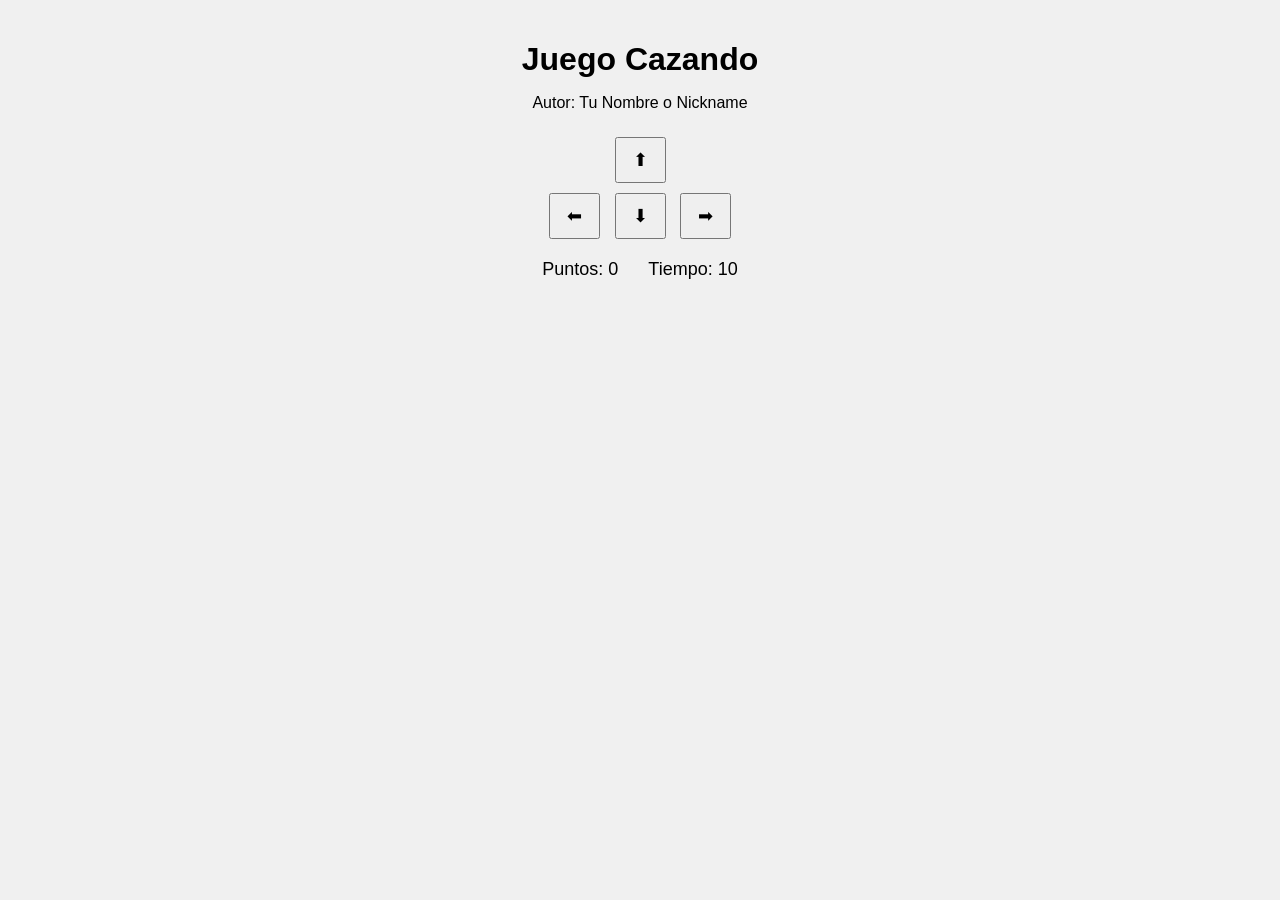
==== cazando.html @ c4eddc49 "feat: The new files with changes CSS" ====
<!DOCTYPE html>
<html>
<head>
  <title>Juego Cazando</title>
  <link rel="stylesheet" href="cazando.css">
</head>
<body>

  <h1>Juego Cazando</h1>
  <p>Autor: Tu Nombre o Nickname</p>


  <div class="controles">
    <button>⬆</button>
    <br>
    <button>⬅</button>
    <button>⬇</button>
    <button>➡</button>
  </div>


  <div class="panel">
    <span>Puntos: <span id="puntos">0</span></span>
    <span>Tiempo: <span id="tiempo">10</span></span>
  </div>

  <p id="mensaje"></p>


</body>
</html>
---- cazando.css ----
body {
  text-align: center;
  font-family: Arial, sans-serif;
  background: #f0f0f0;
  margin: 0;
  padding: 20px;
}

h1 {
  margin-bottom: 5px;
}

.panel {
  margin: 15px 0;
  font-size: 18px;
  display: flex;
  justify-content: center;
  gap: 30px;
}

canvas {
  background: white;
  border: 2px solid black;
}

.controles {
  margin-top: 20px;
}

button {
  margin: 5px;
  padding: 10px 16px;
  font-size: 18px;
  cursor: pointer;
}

#mensaje {
  font-size: 20px;
  font-weight: bold;
  color: darkred;
  margin-top: 15px;
}
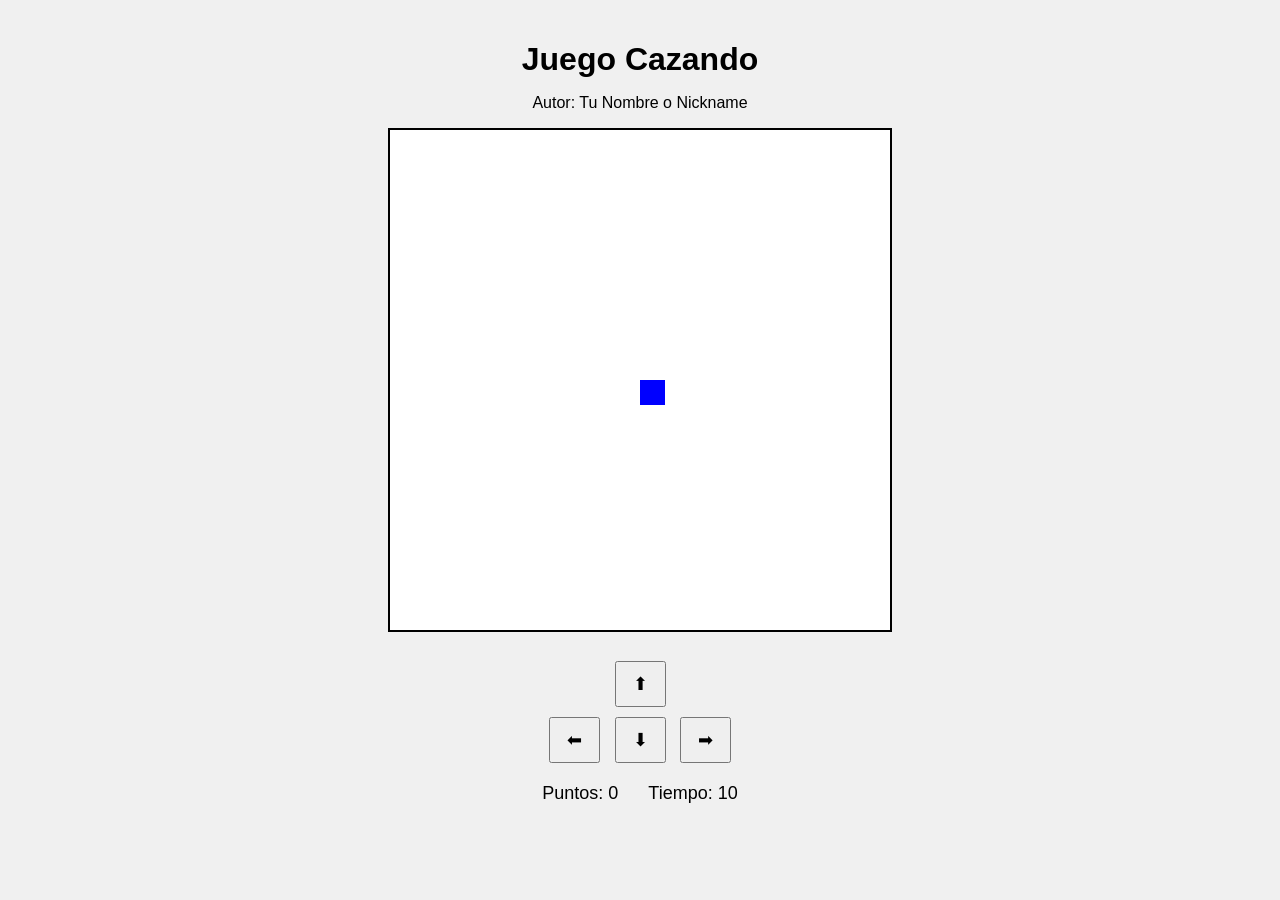
==== commit 1f7f0610: "feat: changes in the JS" ====
--- a/cazando.html
+++ b/cazando.html
@@ -4,11 +4,11 @@
   <title>Juego Cazando</title>
   <link rel="stylesheet" href="cazando.css">
 </head>
-<body>
+<body onload="graficarGato();">
 
   <h1>Juego Cazando</h1>
   <p>Autor: Tu Nombre o Nickname</p>
-
+  <canvas id="areaJuego" width="500" height="500"></canvas>
 
   <div class="controles">
     <button>⬆</button>
@@ -26,6 +26,6 @@
 
   <p id="mensaje"></p>
 
-
+  <script src="cazando.js"></script>
 </body>
 </html>
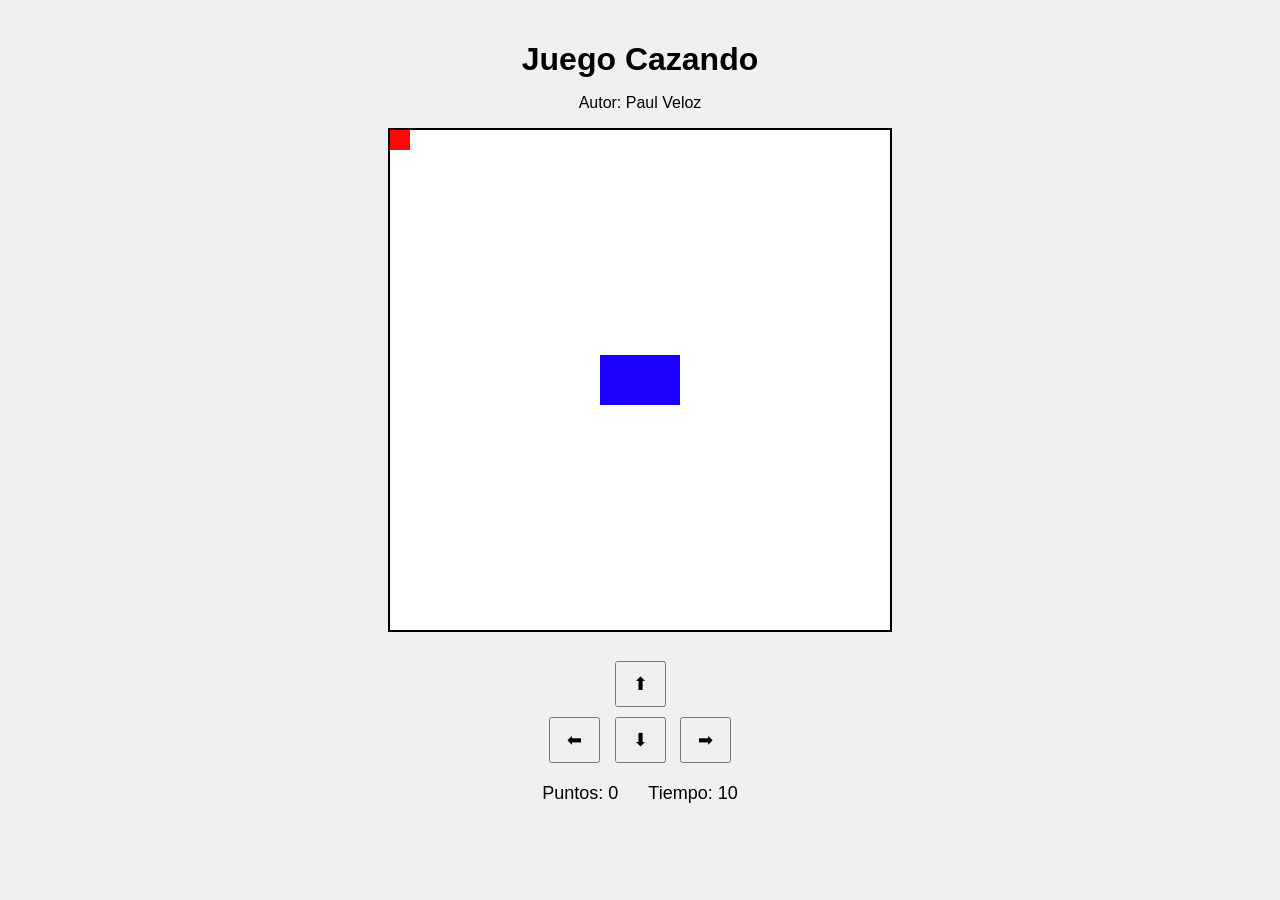
==== commit b94aec83: "feat: implementar movimiento del gato hacia la izquierda" ====
--- a/cazando.html
+++ b/cazando.html
@@ -2,30 +2,33 @@
 <html>
 <head>
   <title>Juego Cazando</title>
-  <link rel="stylesheet" href="cazando.css">
+  <link href="cazando.css" rel="stylesheet"/>
 </head>
-<body onload="graficarGato();">
+<body onload="iniciarJuego()">
+ 
+  <h1>Juego Cazando</h1>
+  <p>Autor: Paul Veloz</p>
 
-  <h1>Juego Cazando</h1>
-  <p>Autor: Tu Nombre o Nickname</p>
-  <canvas id="areaJuego" width="500" height="500"></canvas>
-
+  <div class="contenedor">
+    <canvas id="areaDeJuego" width="500" height="500"></canvas>
+  </div>
+ 
   <div class="controles">
     <button>⬆</button>
     <br>
-    <button>⬅</button>
+    <button onclick="moverIzquierda()">⬅</button>
     <button>⬇</button>
     <button>➡</button>
   </div>
-
-
+ 
   <div class="panel">
     <span>Puntos: <span id="puntos">0</span></span>
     <span>Tiempo: <span id="tiempo">10</span></span>
   </div>
-
+ 
   <p id="mensaje"></p>
 
   <script src="cazando.js"></script>
+ 
 </body>
 </html>
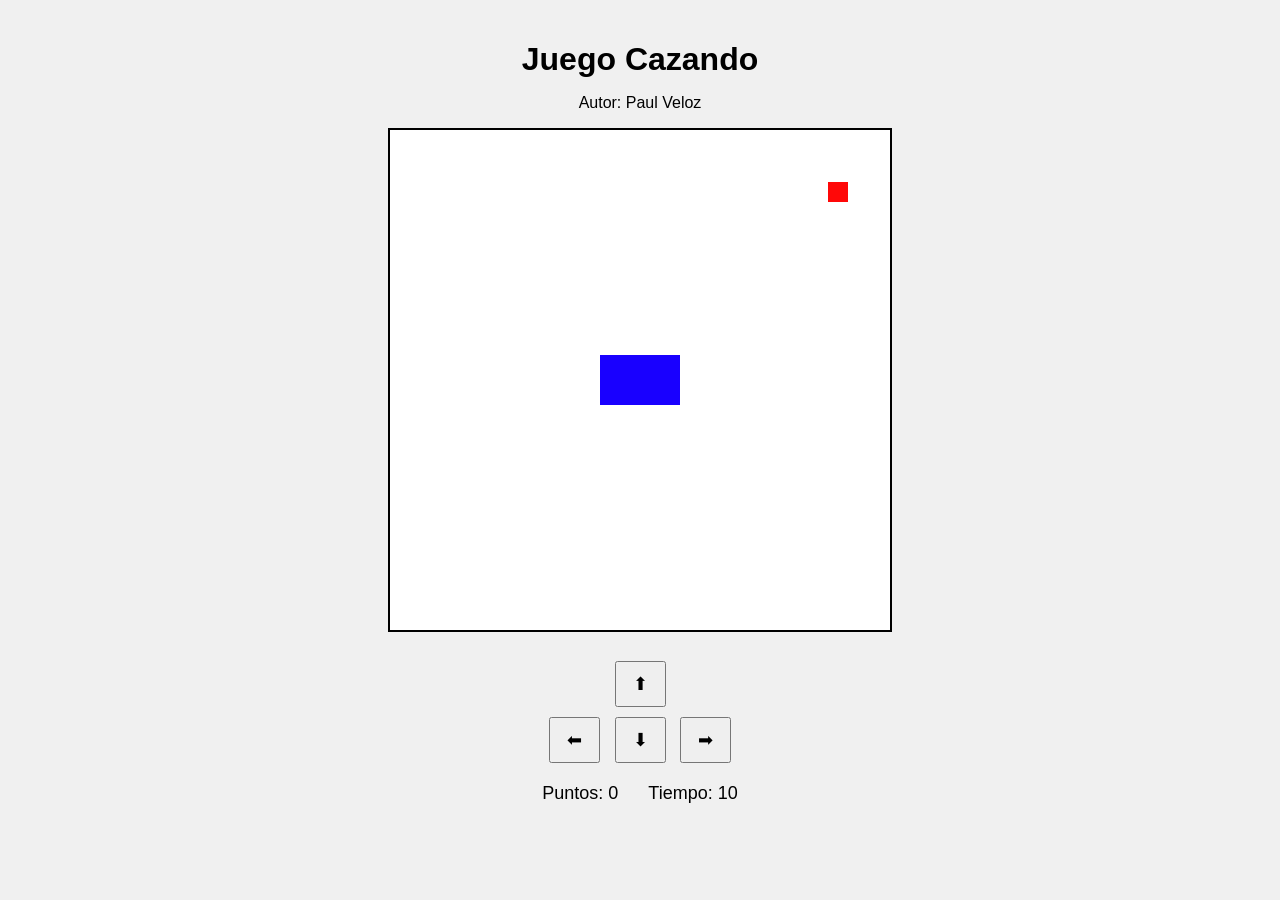
==== commit 1a665869: "feat: se agrega comida aleatoria y sistema de puntaje" ====
--- a/cazando.html
+++ b/cazando.html
@@ -14,11 +14,11 @@
   </div>
  
   <div class="controles">
-    <button>⬆</button>
+    <button onclick="moverArriba()">⬆</button>
     <br>
     <button onclick="moverIzquierda()">⬅</button>
-    <button>⬇</button>
-    <button>➡</button>
+    <button onclick="moverAbajo()">⬇</button>
+    <button onclick="moverDerecha()">➡</button>
   </div>
  
   <div class="panel">
@@ -28,6 +28,8 @@
  
   <p id="mensaje"></p>
 
+  <!-- IMPORTANTE -->
+  <script src="utils.js"></script>
   <script src="cazando.js"></script>
  
 </body>
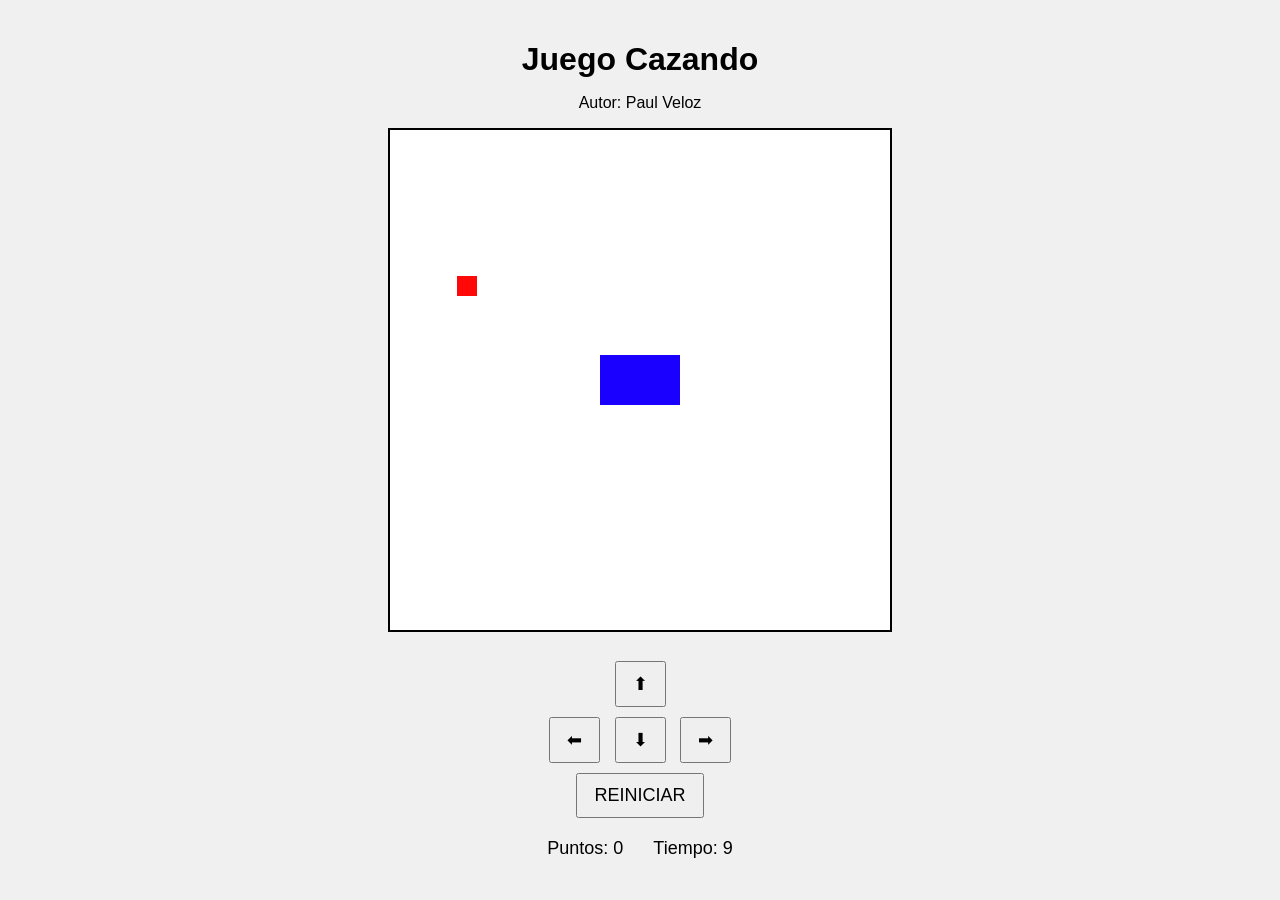
==== commit 2d6f9f6e: "feat: agregar boton y funcionalidad para reiniciar el juego" ====
--- a/cazando.html
+++ b/cazando.html
@@ -20,6 +20,7 @@
     <button onclick="moverAbajo()">⬇</button>
     <button onclick="moverDerecha()">➡</button>
   </div>
+    <button onclick="reiniciarJuego()">REINICIAR</button>
  
   <div class="panel">
     <span>Puntos: <span id="puntos">0</span></span>
@@ -28,7 +29,6 @@
  
   <p id="mensaje"></p>
 
-  <!-- IMPORTANTE -->
   <script src="utils.js"></script>
   <script src="cazando.js"></script>
  
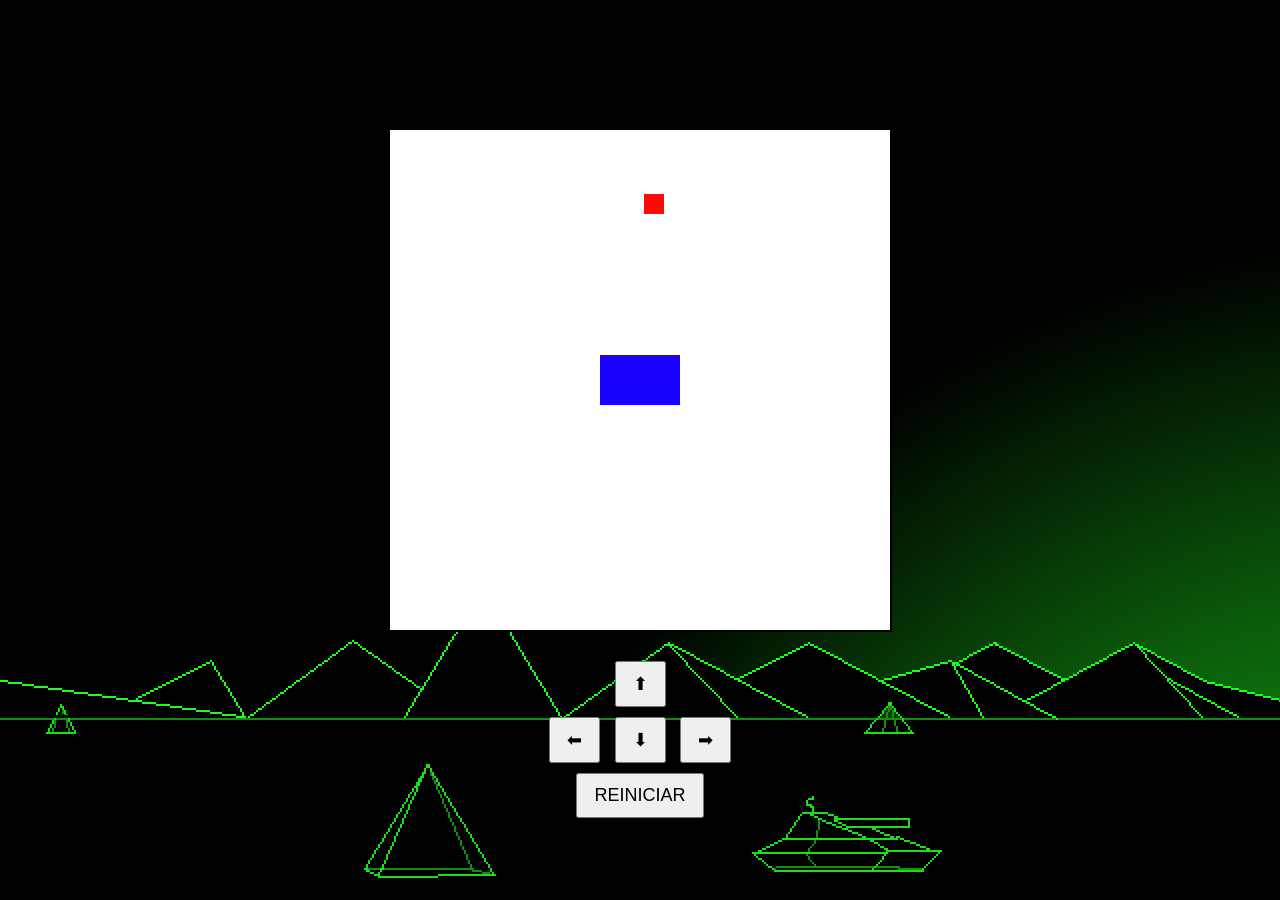
==== commit 9d974997: "feat: agregar backgroud" ====
--- a/cazando.html
+++ b/cazando.html
@@ -3,6 +3,7 @@
 <head>
   <title>Juego Cazando</title>
   <link href="cazando.css" rel="stylesheet"/>
+  
 </head>
 <body onload="iniciarJuego()">
  
@@ -31,6 +32,6 @@
 
   <script src="utils.js"></script>
   <script src="cazando.js"></script>
- 
+  
 </body>
 </html>
--- a/cazando.css
+++ b/cazando.css
@@ -4,6 +4,7 @@
   background: #f0f0f0;
   margin: 0;
   padding: 20px;
+  background-image: url(fondoAtary.jpg);
 }
 
 h1 {
@@ -39,4 +40,5 @@
   font-weight: bold;
   color: darkred;
   margin-top: 15px;
-}+}
+
